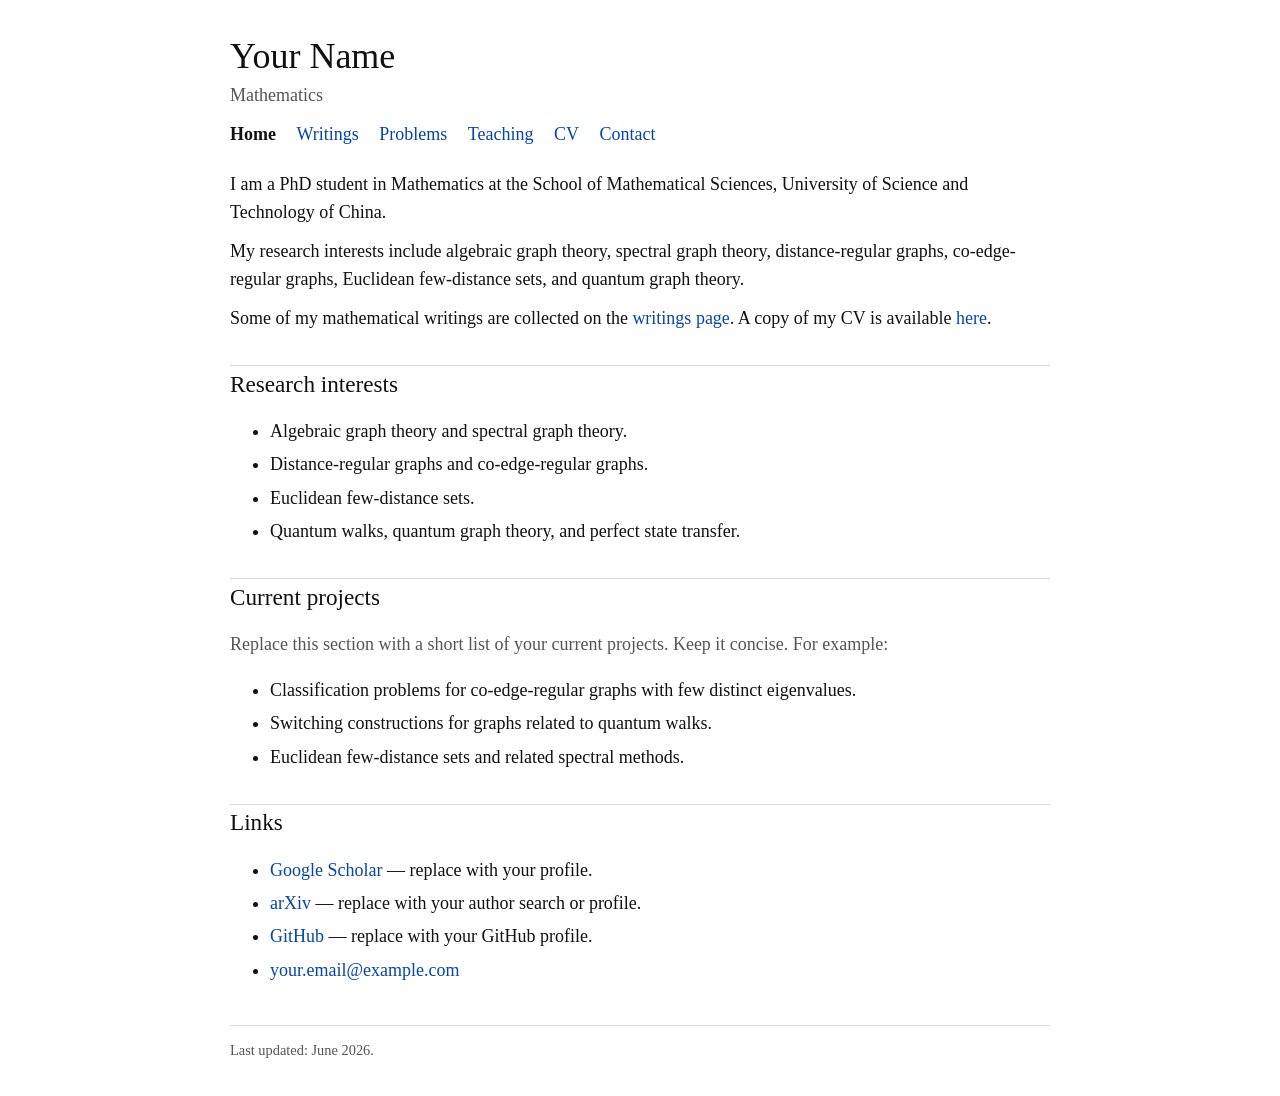
==== index.html @ 01cd8989 "Add files via upload" ====
<!doctype html>
<html lang="en">
<head>
  <meta charset="utf-8">
  <meta name="viewport" content="width=device-width, initial-scale=1">
  <title>Your Name</title>
  <meta name="description" content="Personal academic webpage of Your Name, a researcher in mathematics.">
  <meta name="author" content="Your Name">
  <link rel="stylesheet" href="style.css">
  <!-- After choosing your final domain, replace the URL below. -->
  <link rel="canonical" href="https://yourname.com/">

  <meta property="og:title" content="Your Name">
  <meta property="og:description" content="Personal academic webpage of Your Name, a researcher in mathematics.">
  <meta property="og:type" content="website">
  <meta property="og:url" content="https://yourname.com/">

  <script type="application/ld+json">
  {
    "@context": "https://schema.org",
    "@type": "Person",
    "name": "Your Name",
    "url": "https://yourname.com/",
    "jobTitle": "PhD student in Mathematics",
    "affiliation": {
      "@type": "CollegeOrUniversity",
      "name": "University of Science and Technology of China"
    },
    "sameAs": [
      "https://scholar.google.com/citations?user=YOUR_GOOGLE_SCHOLAR_ID",
      "https://arxiv.org/search/?query=YOUR+NAME&searchtype=author",
      "https://github.com/YOUR_GITHUB_USERNAME"
    ]
  }
  </script>
</head>
<body>
  <header class="site-header">
    <h1 class="site-title">Your Name</h1>
    <p class="subtitle">Mathematics</p>

    <nav aria-label="Main navigation">
      <ul>
        <li><a href="index.html" aria-current="page">Home</a></li>
        <li><a href="writing.html">Writings</a></li>
        <li><a href="problems.html">Problems</a></li>
        <li><a href="teaching.html">Teaching</a></li>
        <li><a href="cv.html">CV</a></li>
        <li><a href="contact.html">Contact</a></li>
      </ul>
    </nav>
  </header>

  <main>
    <!--
      Optional photo:
      1. Put your photo at assets/portrait.jpg
      2. Remove this comment and uncomment the next line.
      <img class="portrait" src="assets/portrait.jpg" alt="Portrait of Your Name">
    -->

    <p>
      I am a PhD student in Mathematics at the School of Mathematical Sciences,
      University of Science and Technology of China.
    </p>

    <p>
      My research interests include algebraic graph theory, spectral graph theory,
      distance-regular graphs, co-edge-regular graphs, Euclidean few-distance sets,
      and quantum graph theory.
    </p>

    <p>
      Some of my mathematical writings are collected on the
      <a href="writing.html">writings page</a>. A copy of my CV is available
      <a href="cv.html">here</a>.
    </p>

    <h2>Research interests</h2>
    <ul class="compact-list">
      <li>Algebraic graph theory and spectral graph theory.</li>
      <li>Distance-regular graphs and co-edge-regular graphs.</li>
      <li>Euclidean few-distance sets.</li>
      <li>Quantum walks, quantum graph theory, and perfect state transfer.</li>
    </ul>

    <h2>Current projects</h2>
    <p class="note">
      Replace this section with a short list of your current projects. Keep it concise.
      For example:
    </p>
    <ul class="compact-list">
      <li>Classification problems for co-edge-regular graphs with few distinct eigenvalues.</li>
      <li>Switching constructions for graphs related to quantum walks.</li>
      <li>Euclidean few-distance sets and related spectral methods.</li>
    </ul>

    <h2>Links</h2>
    <ul class="compact-list">
      <li><a href="https://scholar.google.com/">Google Scholar</a> — replace with your profile.</li>
      <li><a href="https://arxiv.org/">arXiv</a> — replace with your author search or profile.</li>
      <li><a href="https://github.com/">GitHub</a> — replace with your GitHub profile.</li>
      <li><a href="mailto:your.email@example.com">your.email@example.com</a></li>
    </ul>
  </main>

  <footer>
    Last updated: June 2026.
  </footer>
</body>
</html>
---- style.css ----
/*
  Minimal academic homepage stylesheet.
  No external fonts, no JavaScript, no CDN.
  Designed for GitHub Pages and custom domains.
*/

:root {
  --text: #111;
  --muted: #555;
  --rule: #ddd;
  --link: #0645ad;
  --visited: #5a3696;
  --background: #fff;
}

html {
  background: var(--background);
}

body {
  max-width: 820px;
  margin: 2.2rem auto;
  padding: 0 1.2rem;
  color: var(--text);
  font-family: Georgia, "Times New Roman", Times, serif;
  font-size: 18px;
  line-height: 1.55;
}

h1, h2, h3 {
  line-height: 1.2;
  font-weight: normal;
}

h1 {
  margin: 0 0 0.3rem 0;
  font-size: 2.25rem;
}

h2 {
  margin-top: 2rem;
  padding-top: 0.3rem;
  border-top: 1px solid var(--rule);
  font-size: 1.45rem;
}

h3 {
  margin-bottom: 0.25rem;
  font-size: 1.12rem;
}

p {
  margin: 0.7rem 0;
}

a {
  color: var(--link);
  text-decoration: none;
}

a:visited {
  color: var(--visited);
}

a:hover,
a:focus {
  text-decoration: underline;
}

.site-header {
  margin-bottom: 1.4rem;
}

.site-title {
  margin-bottom: 0.2rem;
}

.subtitle {
  color: var(--muted);
  margin-top: 0;
}

nav ul {
  list-style: none;
  padding: 0;
  margin: 0.6rem 0 1.2rem 0;
}

nav li {
  display: inline;
  margin-right: 1rem;
  white-space: nowrap;
}

nav a[aria-current="page"] {
  color: var(--text);
  font-weight: bold;
}

main {
  clear: both;
}

.portrait {
  float: right;
  width: 170px;
  max-width: 35%;
  height: auto;
  margin: 0.2rem 0 1rem 1.4rem;
  border: 1px solid var(--rule);
}

.note {
  color: var(--muted);
}

.paper {
  margin: 1.1rem 0 1.4rem 0;
}

.paper-title {
  font-style: italic;
}

.paper-meta,
.paper-links {
  margin: 0.3rem 0;
}

.paper-summary {
  margin: 0.35rem 0;
}

.paper-links a {
  margin-right: 0.55rem;
}

.compact-list li {
  margin: 0.35rem 0;
}

footer {
  margin-top: 2.5rem;
  padding-top: 0.8rem;
  border-top: 1px solid var(--rule);
  color: var(--muted);
  font-size: 0.9rem;
}

code {
  font-family: ui-monospace, SFMono-Regular, Menlo, Consolas, "Liberation Mono", monospace;
  font-size: 0.9em;
}

@media (max-width: 620px) {
  body {
    margin-top: 1.2rem;
    font-size: 17px;
  }

  nav li {
    display: block;
    margin: 0.25rem 0;
  }

  .portrait {
    float: none;
    display: block;
    max-width: 260px;
    width: 70%;
    margin: 0.8rem 0;
  }
}
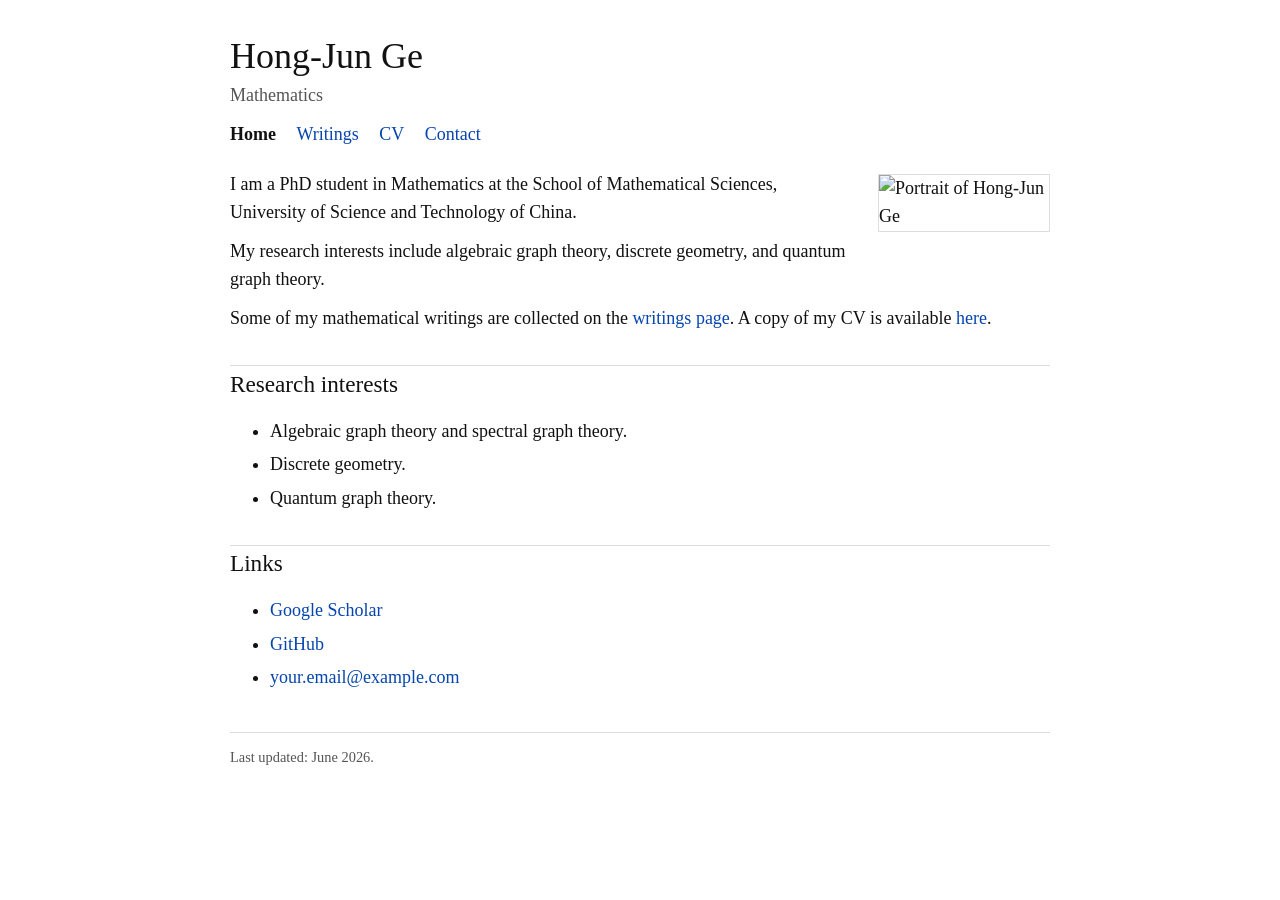
==== commit 151d72de: "Update index.html" ====
--- a/index.html
+++ b/index.html
@@ -3,48 +3,45 @@
 <head>
   <meta charset="utf-8">
   <meta name="viewport" content="width=device-width, initial-scale=1">
-  <title>Your Name</title>
-  <meta name="description" content="Personal academic webpage of Your Name, a researcher in mathematics.">
-  <meta name="author" content="Your Name">
+  <title>Hong-Jun Ge</title>
+  <meta name="description" content="Personal academic webpage of Hong-Jun Ge.">
+  <meta name="author" content="Hong-Jun Ge">
   <link rel="stylesheet" href="style.css">
   <!-- After choosing your final domain, replace the URL below. -->
-  <link rel="canonical" href="https://yourname.com/">
+  <link rel="canonical" href="https://hongjunge22.github.io/">
 
-  <meta property="og:title" content="Your Name">
-  <meta property="og:description" content="Personal academic webpage of Your Name, a researcher in mathematics.">
+  <meta property="og:title" content="Hong-Jun Ge">
+  <meta property="og:description" content="Personal academic webpage of Hong-Jun Ge.">
   <meta property="og:type" content="website">
-  <meta property="og:url" content="https://yourname.com/">
+  <meta property="og:url" content="https://hongjunge22.github.io/">
 
   <script type="application/ld+json">
   {
     "@context": "https://schema.org",
     "@type": "Person",
-    "name": "Your Name",
-    "url": "https://yourname.com/",
+    "name": "Hong-Jun Ge",
+    "url": "https://hongjunge22.github.io/",
     "jobTitle": "PhD student in Mathematics",
     "affiliation": {
       "@type": "CollegeOrUniversity",
       "name": "University of Science and Technology of China"
     },
     "sameAs": [
-      "https://scholar.google.com/citations?user=YOUR_GOOGLE_SCHOLAR_ID",
-      "https://arxiv.org/search/?query=YOUR+NAME&searchtype=author",
-      "https://github.com/YOUR_GITHUB_USERNAME"
+      "https://scholar.google.com/citations?hl=en&user=Dq7Sg34AAAAJ",
+      "https://hongjunge22.github.io/"
     ]
   }
   </script>
 </head>
 <body>
   <header class="site-header">
-    <h1 class="site-title">Your Name</h1>
+    <h1 class="site-title">Hong-Jun Ge</h1>
     <p class="subtitle">Mathematics</p>
 
     <nav aria-label="Main navigation">
       <ul>
         <li><a href="index.html" aria-current="page">Home</a></li>
         <li><a href="writing.html">Writings</a></li>
-        <li><a href="problems.html">Problems</a></li>
-        <li><a href="teaching.html">Teaching</a></li>
         <li><a href="cv.html">CV</a></li>
         <li><a href="contact.html">Contact</a></li>
       </ul>
@@ -52,12 +49,7 @@
   </header>
 
   <main>
-    <!--
-      Optional photo:
-      1. Put your photo at assets/portrait.jpg
-      2. Remove this comment and uncomment the next line.
-      <img class="portrait" src="assets/portrait.jpg" alt="Portrait of Your Name">
-    -->
+      <img class="portrait" src="assets/portrait.jpg" alt="Portrait of Hong-Jun Ge">
 
     <p>
       I am a PhD student in Mathematics at the School of Mathematical Sciences,
@@ -65,8 +57,7 @@
     </p>
 
     <p>
-      My research interests include algebraic graph theory, spectral graph theory,
-      distance-regular graphs, co-edge-regular graphs, Euclidean few-distance sets,
+      My research interests include algebraic graph theory, discrete geometry,
       and quantum graph theory.
     </p>
 
@@ -79,28 +70,16 @@
     <h2>Research interests</h2>
     <ul class="compact-list">
       <li>Algebraic graph theory and spectral graph theory.</li>
-      <li>Distance-regular graphs and co-edge-regular graphs.</li>
-      <li>Euclidean few-distance sets.</li>
-      <li>Quantum walks, quantum graph theory, and perfect state transfer.</li>
+      <li>Discrete geometry.</li>
+      <li>Quantum graph theory.</li>
     </ul>
 
-    <h2>Current projects</h2>
-    <p class="note">
-      Replace this section with a short list of your current projects. Keep it concise.
-      For example:
-    </p>
-    <ul class="compact-list">
-      <li>Classification problems for co-edge-regular graphs with few distinct eigenvalues.</li>
-      <li>Switching constructions for graphs related to quantum walks.</li>
-      <li>Euclidean few-distance sets and related spectral methods.</li>
-    </ul>
 
     <h2>Links</h2>
     <ul class="compact-list">
-      <li><a href="https://scholar.google.com/">Google Scholar</a> — replace with your profile.</li>
-      <li><a href="https://arxiv.org/">arXiv</a> — replace with your author search or profile.</li>
-      <li><a href="https://github.com/">GitHub</a> — replace with your GitHub profile.</li>
-      <li><a href="mailto:your.email@example.com">your.email@example.com</a></li>
+      <li><a href="https://scholar.google.com/citations?hl=en&user=Dq7Sg34AAAAJ">Google Scholar</a></li>
+      <li><a href="https://hongjunge22.github.io/">GitHub</a></li>
+      <li><a href="mailto:gehj22@mail.ustc.edu.cn">your.email@example.com</a></li>
     </ul>
   </main>
 
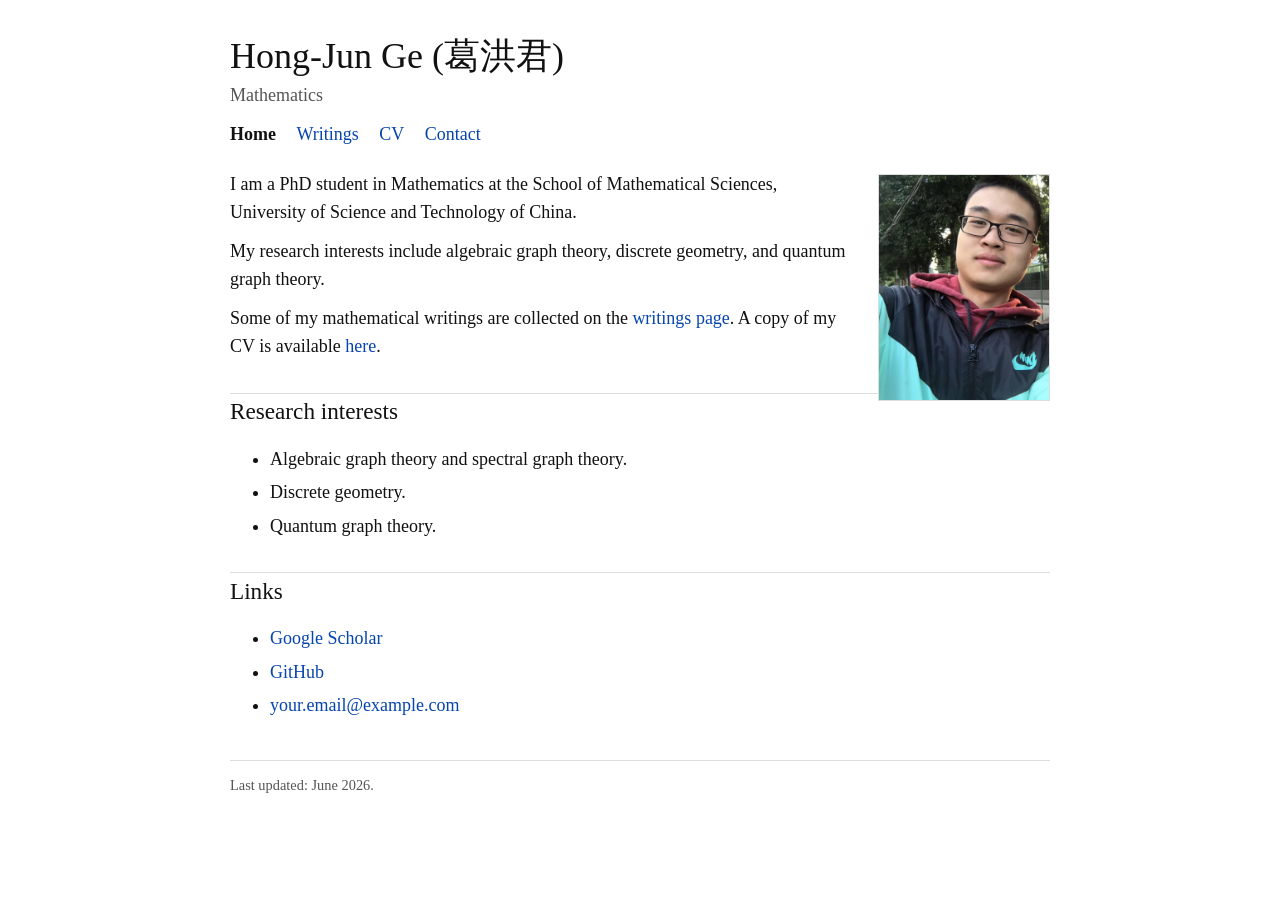
==== commit 11ab750e: "Update index.html" ====
--- a/index.html
+++ b/index.html
@@ -35,7 +35,7 @@
 </head>
 <body>
   <header class="site-header">
-    <h1 class="site-title">Hong-Jun Ge</h1>
+    <h1 class="site-title">Hong-Jun Ge (葛洪君)</h1>
     <p class="subtitle">Mathematics</p>
 
     <nav aria-label="Main navigation">
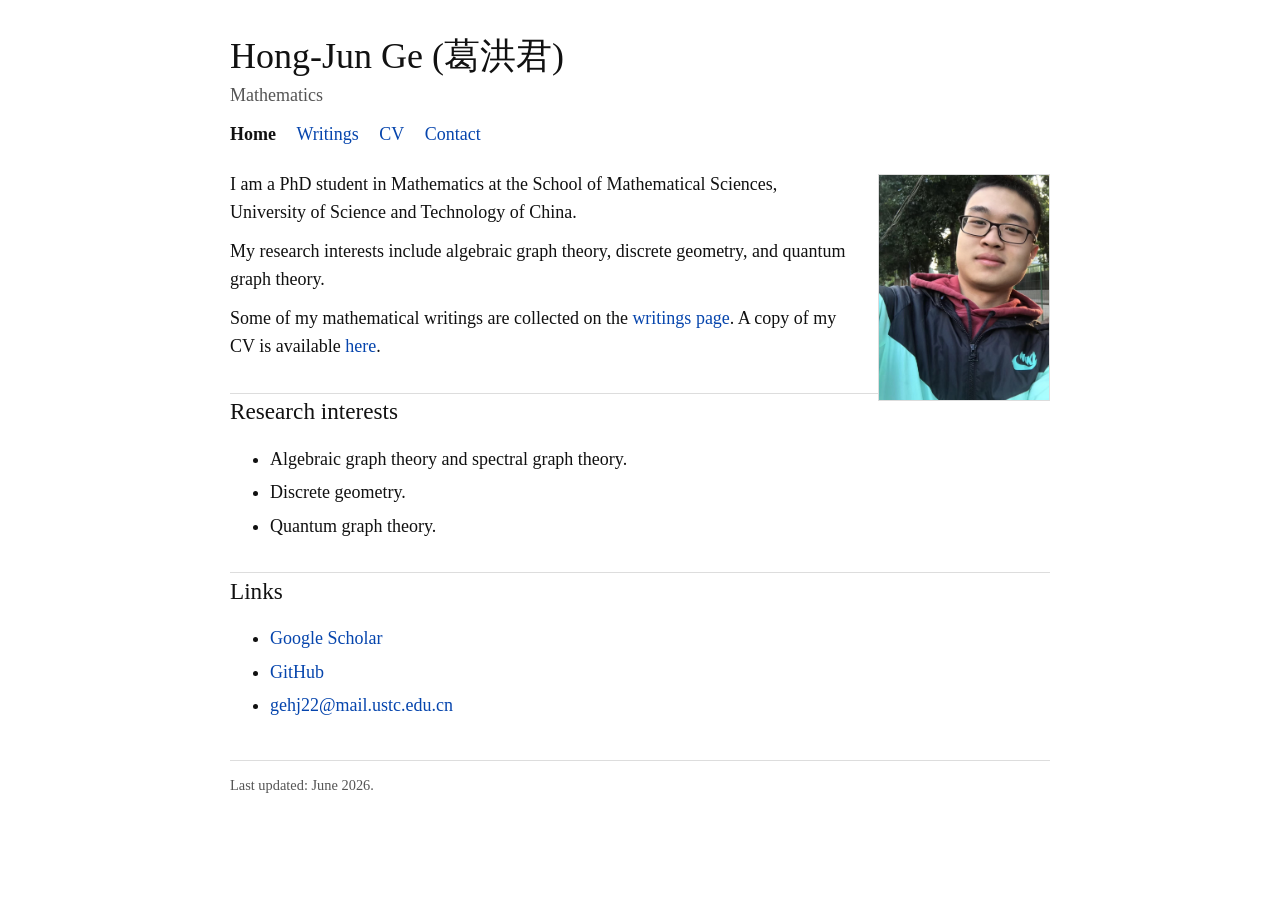
==== commit ffad0b56: "Update index.html" ====
--- a/index.html
+++ b/index.html
@@ -79,7 +79,7 @@
     <ul class="compact-list">
       <li><a href="https://scholar.google.com/citations?hl=en&user=Dq7Sg34AAAAJ">Google Scholar</a></li>
       <li><a href="https://hongjunge22.github.io/">GitHub</a></li>
-      <li><a href="mailto:gehj22@mail.ustc.edu.cn">your.email@example.com</a></li>
+      <li><a href="mailto:gehj22@mail.ustc.edu.cn">gehj22@mail.ustc.edu.cn</a></li>
     </ul>
   </main>
 
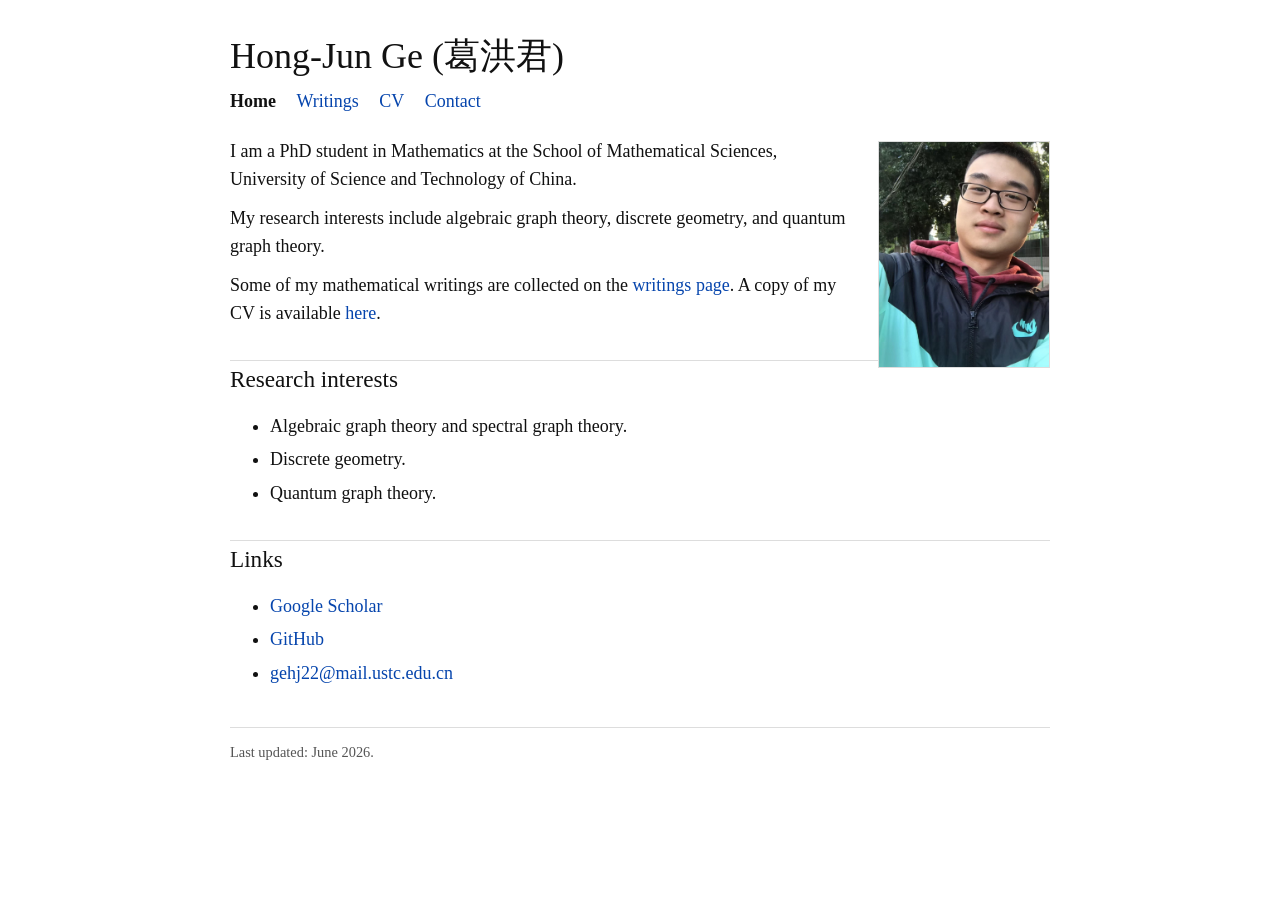
==== commit f61a969d: "Update index.html" ====
--- a/index.html
+++ b/index.html
@@ -36,7 +36,7 @@
 <body>
   <header class="site-header">
     <h1 class="site-title">Hong-Jun Ge (葛洪君)</h1>
-    <p class="subtitle">Mathematics</p>
+
 
     <nav aria-label="Main navigation">
       <ul>
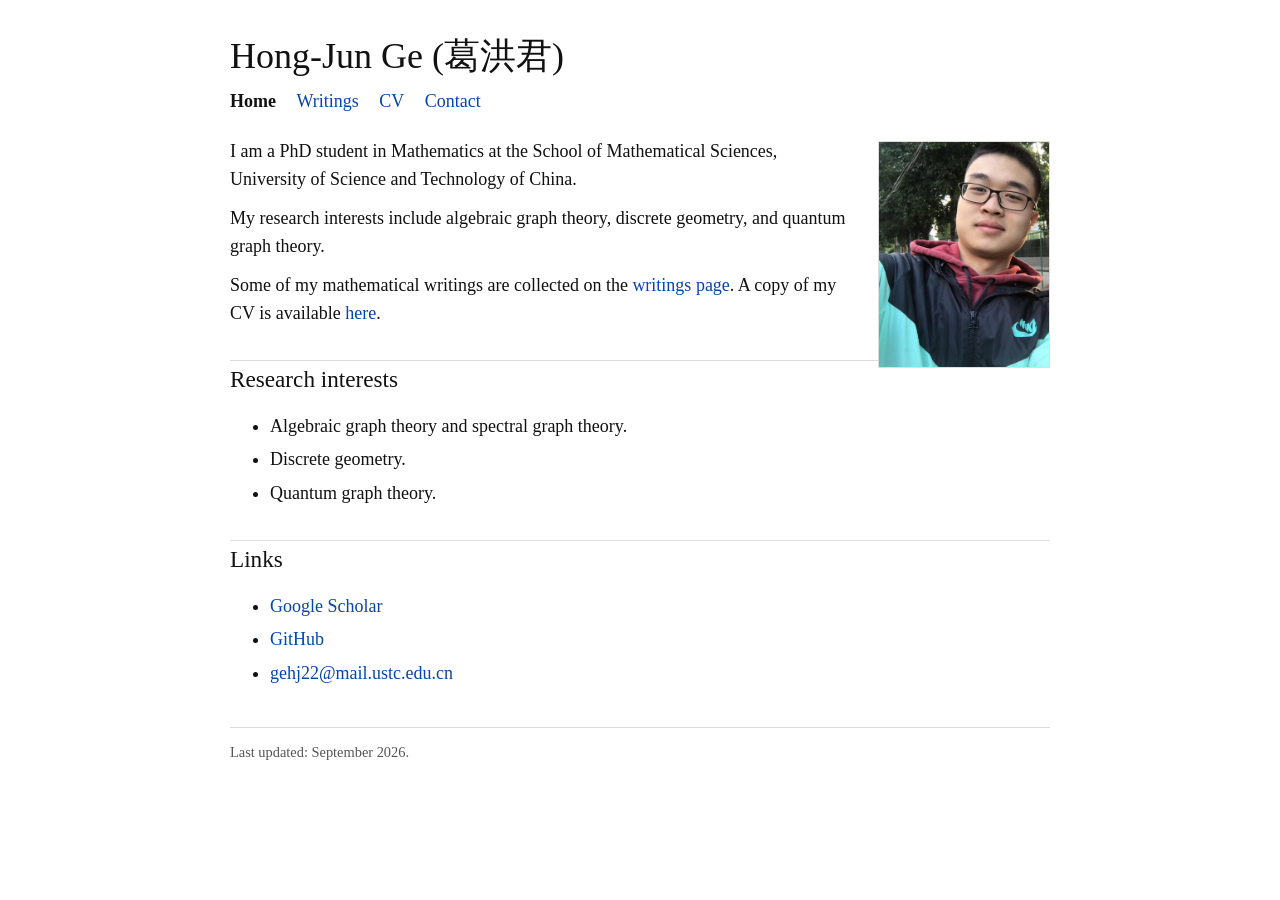
==== commit ececadae: "Update index.html" ====
--- a/index.html
+++ b/index.html
@@ -8,19 +8,20 @@
   <meta name="author" content="Hong-Jun Ge">
   <link rel="stylesheet" href="style.css">
   <!-- After choosing your final domain, replace the URL below. -->
-  <link rel="canonical" href="https://hongjunge22.github.io/">
+  <link rel="canonical" href="https://hongjunge.org/">
 
   <meta property="og:title" content="Hong-Jun Ge">
   <meta property="og:description" content="Personal academic webpage of Hong-Jun Ge.">
   <meta property="og:type" content="website">
-  <meta property="og:url" content="https://hongjunge22.github.io/">
+  <meta property="og:url" content="https://hongjunge.org/">
 
   <script type="application/ld+json">
   {
     "@context": "https://schema.org",
     "@type": "Person",
     "name": "Hong-Jun Ge",
-    "url": "https://hongjunge22.github.io/",
+    "alternateName": ["Hongjun Ge", "葛洪君"],
+    "url": "https://hongjunge.org/",
     "jobTitle": "PhD student in Mathematics",
     "affiliation": {
       "@type": "CollegeOrUniversity",
@@ -28,7 +29,7 @@
     },
     "sameAs": [
       "https://scholar.google.com/citations?hl=en&user=Dq7Sg34AAAAJ",
-      "https://hongjunge22.github.io/"
+      "https://hongjunge.org/"
     ]
   }
   </script>
@@ -78,13 +79,13 @@
     <h2>Links</h2>
     <ul class="compact-list">
       <li><a href="https://scholar.google.com/citations?hl=en&user=Dq7Sg34AAAAJ">Google Scholar</a></li>
-      <li><a href="https://hongjunge22.github.io/">GitHub</a></li>
+      <li><a href="https://hongjunge.org/">GitHub</a></li>
       <li><a href="mailto:gehj22@mail.ustc.edu.cn">gehj22@mail.ustc.edu.cn</a></li>
     </ul>
   </main>
 
   <footer>
-    Last updated: June 2026.
+    Last updated: September 2026.
   </footer>
 </body>
 </html>
--- a/style.css
+++ b/style.css
@@ -11,6 +11,10 @@
   --link: #0645ad;
   --visited: #5a3696;
   --background: #fff;
+
+  /* Paper title colors */
+--paper-title: #0055aa;
+--paper-title-hover: #0070cc;
 }
 
 html {
@@ -114,14 +118,63 @@
   color: var(--muted);
 }
 
+/* Paper entries */
 .paper {
   margin: 1.1rem 0 1.4rem 0;
 }
 
+/* A light separator between consecutive papers. */
+.paper + .paper {
+  border-top: 1px solid var(--rule);
+  padding-top: 1rem;
+}
+
+/* Paper title. */
 .paper-title {
   font-style: italic;
-}
-
+  color: var(--paper-title);
+}
+
+/* Clickable paper titles. Used when the title itself links to the PDF. */
+.paper-title-link,
+.paper-title-link:visited {
+  color: var(--paper-title);
+  text-decoration: none;
+}
+
+.paper-title-link:hover,
+.paper-title-link:focus {
+  color: var(--paper-title-hover);
+  text-decoration: underline;
+}
+
+.paper-title-link .paper-title {
+  color: inherit;
+}
+
+/* Links such as [pdf], [arXiv], [doi] placed next to a paper title. */
+.paper-title-links {
+  font-size: 0.75em;
+  font-weight: normal;
+  font-style: normal;
+  margin-left: 0.45em;
+  white-space: nowrap;
+}
+
+.paper-title-links a {
+  text-decoration: none;
+}
+
+.paper-title-links a:visited {
+  color: var(--link);
+}
+
+.paper-title-links a:hover,
+.paper-title-links a:focus {
+  text-decoration: underline;
+}
+
+/* Old-style paper links, kept for compatibility in case some papers still use them. */
 .paper-meta,
 .paper-links {
   margin: 0.3rem 0;
@@ -135,8 +188,25 @@
   margin-right: 0.55rem;
 }
 
+/* Make numbered lists inside paper summaries slightly more compact. */
+.paper ol.compact-list {
+  margin-top: 0.35rem;
+  margin-bottom: 0.7rem;
+  padding-left: 1.8rem;
+}
+
+.paper ol.compact-list li {
+  margin: 0.35rem 0;
+}
+
 .compact-list li {
   margin: 0.35rem 0;
+}
+
+/* Optional: use this if you write your name as Hongjun Ge <span class="chinese-name">(葛...)</span>. */
+.chinese-name {
+  font-weight: normal;
+  font-size: 0.9em;
 }
 
 footer {
